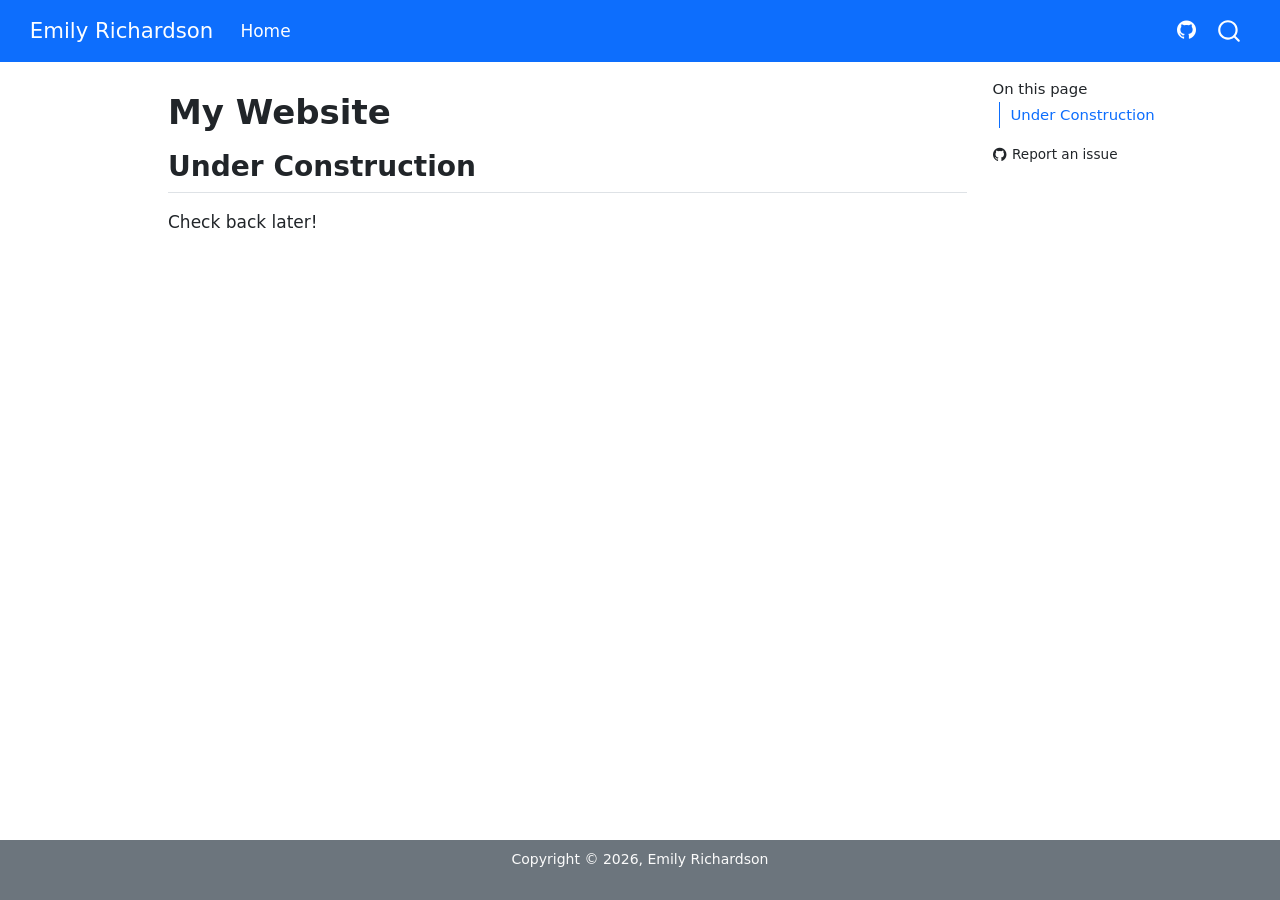
==== index.html @ fe3b8e13 "Built site for gh-pages" ====
<!DOCTYPE html>
<html xmlns="http://www.w3.org/1999/xhtml" lang="en" xml:lang="en"><head>

<meta charset="utf-8">
<meta name="generator" content="quarto-1.9.38">

<meta name="viewport" content="width=device-width, initial-scale=1.0, user-scalable=yes">


<title>My Website – Emily Richardson</title>
<style>
/* Default styles provided by pandoc.
** See https://pandoc.org/MANUAL.html#variables-for-html for config info.
*/
code{white-space: pre-wrap;}
span.smallcaps{font-variant: small-caps;}
div.columns{display: flex; gap: min(4vw, 1.5em);}
div.column{flex: auto; overflow-x: auto;}
div.hanging-indent{margin-left: 1.5em; text-indent: -1.5em;}
ul.task-list{list-style: none;}
ul.task-list li input[type="checkbox"] {
  width: 0.8em;
  margin: 0 0.8em 0.2em -1em; /* quarto-specific, see https://github.com/quarto-dev/quarto-cli/issues/4556 */ 
  vertical-align: middle;
}
</style>


<script src="site_libs/quarto-nav/quarto-nav.js"></script>
<script src="site_libs/quarto-nav/headroom.min.js"></script>
<script src="site_libs/clipboard/clipboard.min.js"></script>
<script src="site_libs/quarto-search/autocomplete.umd.js"></script>
<script src="site_libs/quarto-search/fuse.min.js"></script>
<script src="site_libs/quarto-search/quarto-search.js"></script>
<meta name="quarto:offset" content="./">
<script src="site_libs/quarto-html/quarto.js" type="module"></script>
<script src="site_libs/quarto-html/tabsets/tabsets.js" type="module"></script>
<script src="site_libs/quarto-html/popper.min.js"></script>
<script src="site_libs/quarto-html/tippy.umd.min.js"></script>
<script src="site_libs/quarto-html/anchor.min.js"></script>
<link href="site_libs/quarto-html/tippy.css" rel="stylesheet">
<link href="site_libs/quarto-html/quarto-syntax-highlighting-15634bcf2e68342d4ad2dfa704d543f6.css" rel="stylesheet" id="quarto-text-highlighting-styles">
<script src="site_libs/bootstrap/bootstrap.min.js"></script>
<link href="site_libs/bootstrap/bootstrap-icons.css" rel="stylesheet">
<link href="site_libs/bootstrap/bootstrap-a5e1f6ec0c89de0c92b3266342d8023a.min.css" rel="stylesheet" append-hash="true" id="quarto-bootstrap" data-mode="light">
<script id="quarto-search-options" type="application/json">{
  "location": "navbar",
  "copy-button": false,
  "collapse-after": 3,
  "panel-placement": "end",
  "type": "overlay",
  "limit": 50,
  "keyboard-shortcut": [
    "f",
    "/",
    "s"
  ],
  "show-item-context": false,
  "language": {
    "search-no-results-text": "No results",
    "search-matching-documents-text": "matching documents",
    "search-copy-link-title": "Copy link to search",
    "search-hide-matches-text": "Hide additional matches",
    "search-more-match-text": "more match in this document",
    "search-more-matches-text": "more matches in this document",
    "search-clear-button-title": "Clear",
    "search-text-placeholder": "",
    "search-detached-cancel-button-title": "Cancel",
    "search-submit-button-title": "Submit",
    "search-label": "Search"
  }
}</script>


</head>

<body class="nav-fixed quarto-light">

<div id="quarto-search-results"></div>
  <header id="quarto-header" class="headroom fixed-top">
    <nav class="navbar navbar-expand-lg " data-bs-theme="dark">
      <div class="navbar-container container-fluid">
      <div class="navbar-brand-container mx-auto">
    <a class="navbar-brand" href="./index.html">
    <span class="navbar-title">Emily Richardson</span>
    </a>
  </div>
            <div id="quarto-search" class="" title="Search"></div>
          <button class="navbar-toggler" type="button" data-bs-toggle="collapse" data-bs-target="#navbarCollapse" aria-controls="navbarCollapse" role="menu" aria-expanded="false" aria-label="Toggle navigation" onclick="if (window.quartoToggleHeadroom) { window.quartoToggleHeadroom(); }">
  <span class="navbar-toggler-icon"></span>
</button>
          <div class="collapse navbar-collapse" id="navbarCollapse">
            <ul class="navbar-nav navbar-nav-scroll me-auto">
  <li class="nav-item">
    <a class="nav-link active" href="./index.html" aria-current="page"> 
<span class="menu-text">Home</span></a>
  </li>  
</ul>
            <ul class="navbar-nav navbar-nav-scroll ms-auto">
  <li class="nav-item compact">
    <a class="nav-link" href="https://github.com/etrichardson/etrichardson.github.io"> <i class="bi bi-github" role="img">
</i> 
<span class="menu-text"></span></a>
  </li>  
</ul>
          </div> <!-- /navcollapse -->
            <div class="quarto-navbar-tools">
</div>
      </div> <!-- /container-fluid -->
    </nav>
</header>
<!-- content -->
<div id="quarto-content" class="quarto-container page-columns page-rows-contents page-layout-article page-navbar">
<!-- sidebar -->
<!-- margin-sidebar -->
    <div id="quarto-margin-sidebar" class="sidebar margin-sidebar">
        <nav id="TOC" role="doc-toc" class="toc-active">
    <h2 id="toc-title">On this page</h2>
   
  <ul>
  <li><a href="#under-construction" id="toc-under-construction" class="nav-link active" data-scroll-target="#under-construction">Under Construction</a></li>
  </ul>
<div class="toc-actions"><ul><li><a href="https://github.com/etrichardson/etrichardson.github.io/issues/new" class="toc-action"><i class="bi bi-github"></i>Report an issue</a></li></ul></div></nav>
    </div>
<!-- main -->
<main class="content" id="quarto-document-content">

<header id="title-block-header" class="quarto-title-block default">
<div class="quarto-title">
<h1 class="title">My Website</h1>
</div>



<div class="quarto-title-meta">

    
  
    
  </div>
  


</header>


<section id="under-construction" class="level2">
<h2 class="anchored" data-anchor-id="under-construction">Under Construction</h2>
<p>Check back later!</p>


</section>

</main> <!-- /main -->
<script id="quarto-html-after-body" type="application/javascript">
  window.document.addEventListener("DOMContentLoaded", function (event) {
    const icon = "";
    const anchorJS = new window.AnchorJS();
    anchorJS.options = {
      placement: 'right',
      icon: icon
    };
    anchorJS.add('.anchored');
    const isCodeAnnotation = (el) => {
      for (const clz of el.classList) {
        if (clz.startsWith('code-annotation-')) {                     
          return true;
        }
      }
      return false;
    }
    const onCopySuccess = function(e) {
      // button target
      const button = e.trigger;
      // don't keep focus
      button.blur();
      // flash "checked"
      button.classList.add('code-copy-button-checked');
      var currentTitle = button.getAttribute("title");
      button.setAttribute("title", "Copied!");
      let tooltip;
      if (window.bootstrap) {
        button.setAttribute("data-bs-toggle", "tooltip");
        button.setAttribute("data-bs-placement", "left");
        button.setAttribute("data-bs-title", "Copied!");
        tooltip = new bootstrap.Tooltip(button, 
          { trigger: "manual", 
            customClass: "code-copy-button-tooltip",
            offset: [0, -8]});
        tooltip.show();    
      }
      setTimeout(function() {
        if (tooltip) {
          tooltip.hide();
          button.removeAttribute("data-bs-title");
          button.removeAttribute("data-bs-toggle");
          button.removeAttribute("data-bs-placement");
        }
        button.setAttribute("title", currentTitle);
        button.classList.remove('code-copy-button-checked');
      }, 1000);
      // clear code selection
      e.clearSelection();
    }
    const getTextToCopy = function(trigger) {
      const outerScaffold = trigger.parentElement.cloneNode(true);
      const codeEl = outerScaffold.querySelector('code');
      for (const childEl of codeEl.children) {
        if (isCodeAnnotation(childEl)) {
          childEl.remove();
        }
      }
      return codeEl.innerText;
    }
    const clipboard = new window.ClipboardJS('.code-copy-button:not([data-in-quarto-modal])', {
      text: getTextToCopy
    });
    clipboard.on('success', onCopySuccess);
    if (window.document.getElementById('quarto-embedded-source-code-modal')) {
      const clipboardModal = new window.ClipboardJS('.code-copy-button[data-in-quarto-modal]', {
        text: getTextToCopy,
        container: window.document.getElementById('quarto-embedded-source-code-modal')
      });
      clipboardModal.on('success', onCopySuccess);
    }
      var localhostRegex = new RegExp(/^(?:http|https):\/\/localhost\:?[0-9]*\//);
      var mailtoRegex = new RegExp(/^mailto:/);
        var filterRegex = new RegExp("https:\/\/etrichardson\.github\.io\/");
      var isInternal = (href) => {
          return filterRegex.test(href) || localhostRegex.test(href) || mailtoRegex.test(href);
      }
      // Inspect non-navigation links and adorn them if external
     var links = window.document.querySelectorAll('a[href]:not(.nav-link):not(.navbar-brand):not(.toc-action):not(.sidebar-link):not(.sidebar-item-toggle):not(.pagination-link):not(.no-external):not([aria-hidden]):not(.dropdown-item):not(.quarto-navigation-tool):not(.about-link)');
      for (var i=0; i<links.length; i++) {
        const link = links[i];
        if (!isInternal(link.href)) {
          // undo the damage that might have been done by quarto-nav.js in the case of
          // links that we want to consider external
          if (link.dataset.originalHref !== undefined) {
            link.href = link.dataset.originalHref;
          }
            // target, if specified
            link.setAttribute("target", "_blank");
            if (link.getAttribute("rel") === null) {
              link.setAttribute("rel", "noopener");
            }
        }
      }
    function tippyHover(el, contentFn, onTriggerFn, onUntriggerFn) {
      const config = {
        allowHTML: true,
        maxWidth: 500,
        delay: 100,
        arrow: false,
        appendTo: function(el) {
            return el.parentElement;
        },
        interactive: true,
        interactiveBorder: 10,
        theme: 'quarto',
        placement: 'bottom-start',
      };
      if (contentFn) {
        config.content = contentFn;
      }
      if (onTriggerFn) {
        config.onTrigger = onTriggerFn;
      }
      if (onUntriggerFn) {
        config.onUntrigger = onUntriggerFn;
      }
      window.tippy(el, config); 
    }
    const noterefs = window.document.querySelectorAll('a[role="doc-noteref"]');
    for (var i=0; i<noterefs.length; i++) {
      const ref = noterefs[i];
      tippyHover(ref, function() {
        // use id or data attribute instead here
        let href = ref.getAttribute('data-footnote-href') || ref.getAttribute('href');
        try { href = new URL(href).hash; } catch {}
        const id = href.replace(/^#\/?/, "");
        const note = window.document.getElementById(id);
        if (note) {
          return note.innerHTML;
        } else {
          return "";
        }
      });
    }
    const xrefs = window.document.querySelectorAll('a.quarto-xref');
    const processXRef = (id, note) => {
      // Strip column container classes
      const stripColumnClz = (el) => {
        el.classList.remove("page-full", "page-columns");
        if (el.children) {
          for (const child of el.children) {
            stripColumnClz(child);
          }
        }
      }
      stripColumnClz(note)
      if (id === null || id.startsWith('sec-')) {
        // Special case sections, only their first couple elements
        const container = document.createElement("div");
        if (note.children && note.children.length > 2) {
          container.appendChild(note.children[0].cloneNode(true));
          for (let i = 1; i < note.children.length; i++) {
            const child = note.children[i];
            if (child.tagName === "P" && child.innerText === "") {
              continue;
            } else {
              container.appendChild(child.cloneNode(true));
              break;
            }
          }
          if (window.Quarto?.typesetMath) {
            window.Quarto.typesetMath(container);
          }
          return container.innerHTML
        } else {
          if (window.Quarto?.typesetMath) {
            window.Quarto.typesetMath(note);
          }
          return note.innerHTML;
        }
      } else {
        // Remove any anchor links if they are present
        const anchorLink = note.querySelector('a.anchorjs-link');
        if (anchorLink) {
          anchorLink.remove();
        }
        if (window.Quarto?.typesetMath) {
          window.Quarto.typesetMath(note);
        }
        if (note.classList.contains("callout")) {
          return note.outerHTML;
        } else {
          return note.innerHTML;
        }
      }
    }
    for (var i=0; i<xrefs.length; i++) {
      const xref = xrefs[i];
      tippyHover(xref, undefined, function(instance) {
        instance.disable();
        let url = xref.getAttribute('href');
        let hash = undefined; 
        if (url.startsWith('#')) {
          hash = url;
        } else {
          try { hash = new URL(url).hash; } catch {}
        }
        if (hash) {
          const id = hash.replace(/^#\/?/, "");
          const note = window.document.getElementById(id);
          if (note !== null) {
            try {
              const html = processXRef(id, note.cloneNode(true));
              instance.setContent(html);
            } finally {
              instance.enable();
              instance.show();
            }
          } else {
            // See if we can fetch this
            fetch(url.split('#')[0])
            .then(res => res.text())
            .then(html => {
              const parser = new DOMParser();
              const htmlDoc = parser.parseFromString(html, "text/html");
              const note = htmlDoc.getElementById(id);
              if (note !== null) {
                const html = processXRef(id, note);
                instance.setContent(html);
              } 
            }).finally(() => {
              instance.enable();
              instance.show();
            });
          }
        } else {
          // See if we can fetch a full url (with no hash to target)
          // This is a special case and we should probably do some content thinning / targeting
          fetch(url)
          .then(res => res.text())
          .then(html => {
            const parser = new DOMParser();
            const htmlDoc = parser.parseFromString(html, "text/html");
            const note = htmlDoc.querySelector('main.content');
            if (note !== null) {
              // This should only happen for chapter cross references
              // (since there is no id in the URL)
              // remove the first header
              if (note.children.length > 0 && note.children[0].tagName === "HEADER") {
                note.children[0].remove();
              }
              const html = processXRef(null, note);
              instance.setContent(html);
            } 
          }).finally(() => {
            instance.enable();
            instance.show();
          });
        }
      }, function(instance) {
      });
    }
        let selectedAnnoteEl;
        const selectorForAnnotation = ( cell, annotation) => {
          let cellAttr = 'data-code-cell="' + cell + '"';
          let lineAttr = 'data-code-annotation="' +  annotation + '"';
          const selector = 'span[' + cellAttr + '][' + lineAttr + ']';
          return selector;
        }
        const selectCodeLines = (annoteEl) => {
          const doc = window.document;
          const targetCell = annoteEl.getAttribute("data-target-cell");
          const targetAnnotation = annoteEl.getAttribute("data-target-annotation");
          const annoteSpan = window.document.querySelector(selectorForAnnotation(targetCell, targetAnnotation));
          const lines = annoteSpan.getAttribute("data-code-lines").split(",");
          const lineIds = lines.map((line) => {
            return targetCell + "-" + line;
          })
          let top = null;
          let height = null;
          let parent = null;
          if (lineIds.length > 0) {
              //compute the position of the single el (top and bottom and make a div)
              const el = window.document.getElementById(lineIds[0]);
              top = el.offsetTop;
              height = el.offsetHeight;
              parent = el.parentElement.parentElement;
            if (lineIds.length > 1) {
              const lastEl = window.document.getElementById(lineIds[lineIds.length - 1]);
              const bottom = lastEl.offsetTop + lastEl.offsetHeight;
              height = bottom - top;
            }
            if (top !== null && height !== null && parent !== null) {
              // cook up a div (if necessary) and position it 
              let div = window.document.getElementById("code-annotation-line-highlight");
              if (div === null) {
                div = window.document.createElement("div");
                div.setAttribute("id", "code-annotation-line-highlight");
                div.style.position = 'absolute';
                parent.appendChild(div);
              }
              div.style.top = top - 2 + "px";
              div.style.height = height + 4 + "px";
              div.style.left = 0;
              let gutterDiv = window.document.getElementById("code-annotation-line-highlight-gutter");
              if (gutterDiv === null) {
                gutterDiv = window.document.createElement("div");
                gutterDiv.setAttribute("id", "code-annotation-line-highlight-gutter");
                gutterDiv.style.position = 'absolute';
                const codeCell = window.document.getElementById(targetCell);
                const gutter = codeCell.querySelector('.code-annotation-gutter');
                gutter.appendChild(gutterDiv);
              }
              gutterDiv.style.top = top - 2 + "px";
              gutterDiv.style.height = height + 4 + "px";
            }
            selectedAnnoteEl = annoteEl;
          }
        };
        const unselectCodeLines = () => {
          const elementsIds = ["code-annotation-line-highlight", "code-annotation-line-highlight-gutter"];
          elementsIds.forEach((elId) => {
            const div = window.document.getElementById(elId);
            if (div) {
              div.remove();
            }
          });
          selectedAnnoteEl = undefined;
        };
          // Handle positioning of the toggle
      window.addEventListener(
        "resize",
        throttle(() => {
          elRect = undefined;
          if (selectedAnnoteEl) {
            selectCodeLines(selectedAnnoteEl);
          }
        }, 10)
      );
      function throttle(fn, ms) {
      let throttle = false;
      let timer;
        return (...args) => {
          if(!throttle) { // first call gets through
              fn.apply(this, args);
              throttle = true;
          } else { // all the others get throttled
              if(timer) clearTimeout(timer); // cancel #2
              timer = setTimeout(() => {
                fn.apply(this, args);
                timer = throttle = false;
              }, ms);
          }
        };
      }
        // Attach click handler to the DT
        const annoteDls = window.document.querySelectorAll('dt[data-target-cell]');
        for (const annoteDlNode of annoteDls) {
          annoteDlNode.addEventListener('click', (event) => {
            const clickedEl = event.target;
            if (clickedEl !== selectedAnnoteEl) {
              unselectCodeLines();
              const activeEl = window.document.querySelector('dt[data-target-cell].code-annotation-active');
              if (activeEl) {
                activeEl.classList.remove('code-annotation-active');
              }
              selectCodeLines(clickedEl);
              clickedEl.classList.add('code-annotation-active');
            } else {
              // Unselect the line
              unselectCodeLines();
              clickedEl.classList.remove('code-annotation-active');
            }
          });
        }
    const findCites = (el) => {
      const parentEl = el.parentElement;
      if (parentEl) {
        const cites = parentEl.dataset.cites;
        if (cites) {
          return {
            el,
            cites: cites.split(' ')
          };
        } else {
          return findCites(el.parentElement)
        }
      } else {
        return undefined;
      }
    };
    var bibliorefs = window.document.querySelectorAll('a[role="doc-biblioref"]');
    for (var i=0; i<bibliorefs.length; i++) {
      const ref = bibliorefs[i];
      const citeInfo = findCites(ref);
      if (citeInfo) {
        tippyHover(citeInfo.el, function() {
          var popup = window.document.createElement('div');
          citeInfo.cites.forEach(function(cite) {
            var citeDiv = window.document.createElement('div');
            citeDiv.classList.add('hanging-indent');
            citeDiv.classList.add('csl-entry');
            var biblioDiv = window.document.getElementById('ref-' + cite);
            if (biblioDiv) {
              citeDiv.innerHTML = biblioDiv.innerHTML;
            }
            popup.appendChild(citeDiv);
          });
          return popup.innerHTML;
        });
      }
    }
  });
  </script>
</div> <!-- /content -->
<footer class="footer">
  <div class="nav-footer">
    <div class="nav-footer-left">
      &nbsp;
    </div>   
    <div class="nav-footer-center">
<p>Copyright © 2026, Emily Richardson</p>
<div class="toc-actions d-sm-block d-md-none"><ul><li><a href="https://github.com/etrichardson/etrichardson.github.io/issues/new" class="toc-action"><i class="bi bi-github"></i>Report an issue</a></li></ul></div></div>
    <div class="nav-footer-right">
      &nbsp;
    </div>
  </div>
</footer>




</body></html>
---- site_libs/quarto-html/tippy.css ----
.tippy-box[data-animation=fade][data-state=hidden]{opacity:0}[data-tippy-root]{max-width:calc(100vw - 10px)}.tippy-box{position:relative;background-color:#333;color:#fff;border-radius:4px;font-size:14px;line-height:1.4;white-space:normal;outline:0;transition-property:transform,visibility,opacity}.tippy-box[data-placement^=top]>.tippy-arrow{bottom:0}.tippy-box[data-placement^=top]>.tippy-arrow:before{bottom:-7px;left:0;border-width:8px 8px 0;border-top-color:initial;transform-origin:center top}.tippy-box[data-placement^=bottom]>.tippy-arrow{top:0}.tippy-box[data-placement^=bottom]>.tippy-arrow:before{top:-7px;left:0;border-width:0 8px 8px;border-bottom-color:initial;transform-origin:center bottom}.tippy-box[data-placement^=left]>.tippy-arrow{right:0}.tippy-box[data-placement^=left]>.tippy-arrow:before{border-width:8px 0 8px 8px;border-left-color:initial;right:-7px;transform-origin:center left}.tippy-box[data-placement^=right]>.tippy-arrow{left:0}.tippy-box[data-placement^=right]>.tippy-arrow:before{left:-7px;border-width:8px 8px 8px 0;border-right-color:initial;transform-origin:center right}.tippy-box[data-inertia][data-state=visible]{transition-timing-function:cubic-bezier(.54,1.5,.38,1.11)}.tippy-arrow{width:16px;height:16px;color:#333}.tippy-arrow:before{content:"";position:absolute;border-color:transparent;border-style:solid}.tippy-content{position:relative;padding:5px 9px;z-index:1}
---- site_libs/quarto-html/quarto-syntax-highlighting-15634bcf2e68342d4ad2dfa704d543f6.css ----
/* quarto syntax highlight colors */
:root {
  --quarto-hl-ot-color: #003B4F;
  --quarto-hl-at-color: #657422;
  --quarto-hl-ss-color: #20794D;
  --quarto-hl-an-color: #5E5E5E;
  --quarto-hl-fu-color: #4758AB;
  --quarto-hl-st-color: #20794D;
  --quarto-hl-cf-color: #003B4F;
  --quarto-hl-op-color: #5E5E5E;
  --quarto-hl-er-color: #AD0000;
  --quarto-hl-bn-color: #AD0000;
  --quarto-hl-al-color: #AD0000;
  --quarto-hl-va-color: #111111;
  --quarto-hl-bu-color: inherit;
  --quarto-hl-ex-color: inherit;
  --quarto-hl-pp-color: #AD0000;
  --quarto-hl-in-color: #5E5E5E;
  --quarto-hl-vs-color: #20794D;
  --quarto-hl-wa-color: #5E5E5E;
  --quarto-hl-do-color: #5E5E5E;
  --quarto-hl-im-color: #00769E;
  --quarto-hl-ch-color: #20794D;
  --quarto-hl-dt-color: #AD0000;
  --quarto-hl-fl-color: #AD0000;
  --quarto-hl-co-color: #5E5E5E;
  --quarto-hl-cv-color: #5E5E5E;
  --quarto-hl-cn-color: #8f5902;
  --quarto-hl-sc-color: #5E5E5E;
  --quarto-hl-dv-color: #AD0000;
  --quarto-hl-kw-color: #003B4F;
}

/* other quarto variables */
:root {
  --quarto-font-monospace: SFMono-Regular, Menlo, Monaco, Consolas, "Liberation Mono", "Courier New", monospace;
}

/* syntax highlight based on Pandoc's rules */
pre > code.sourceCode > span {
  color: #003B4F;
}

code.sourceCode > span {
  color: #003B4F;
}

div.sourceCode,
div.sourceCode pre.sourceCode {
  color: #003B4F;
}

/* Normal */
code span {
  color: #003B4F;
}

/* Alert */
code span.al {
  color: #AD0000;
  font-style: inherit;
}

/* Annotation */
code span.an {
  color: #5E5E5E;
  font-style: inherit;
}

/* Attribute */
code span.at {
  color: #657422;
  font-style: inherit;
}

/* BaseN */
code span.bn {
  color: #AD0000;
  font-style: inherit;
}

/* BuiltIn */
code span.bu {
  font-style: inherit;
}

/* ControlFlow */
code span.cf {
  color: #003B4F;
  font-weight: bold;
  font-style: inherit;
}

/* Char */
code span.ch {
  color: #20794D;
  font-style: inherit;
}

/* Constant */
code span.cn {
  color: #8f5902;
  font-style: inherit;
}

/* Comment */
code span.co {
  color: #5E5E5E;
  font-style: inherit;
}

/* CommentVar */
code span.cv {
  color: #5E5E5E;
  font-style: italic;
}

/* Documentation */
code span.do {
  color: #5E5E5E;
  font-style: italic;
}

/* DataType */
code span.dt {
  color: #AD0000;
  font-style: inherit;
}

/* DecVal */
code span.dv {
  color: #AD0000;
  font-style: inherit;
}

/* Error */
code span.er {
  color: #AD0000;
  font-style: inherit;
}

/* Extension */
code span.ex {
  font-style: inherit;
}

/* Float */
code span.fl {
  color: #AD0000;
  font-style: inherit;
}

/* Function */
code span.fu {
  color: #4758AB;
  font-style: inherit;
}

/* Import */
code span.im {
  color: #00769E;
  font-style: inherit;
}

/* Information */
code span.in {
  color: #5E5E5E;
  font-style: inherit;
}

/* Keyword */
code span.kw {
  color: #003B4F;
  font-weight: bold;
  font-style: inherit;
}

/* Operator */
code span.op {
  color: #5E5E5E;
  font-style: inherit;
}

/* Other */
code span.ot {
  color: #003B4F;
  font-style: inherit;
}

/* Preprocessor */
code span.pp {
  color: #AD0000;
  font-style: inherit;
}

/* SpecialChar */
code span.sc {
  color: #5E5E5E;
  font-style: inherit;
}

/* SpecialString */
code span.ss {
  color: #20794D;
  font-style: inherit;
}

/* String */
code span.st {
  color: #20794D;
  font-style: inherit;
}

/* Variable */
code span.va {
  color: #111111;
  font-style: inherit;
}

/* VerbatimString */
code span.vs {
  color: #20794D;
  font-style: inherit;
}

/* Warning */
code span.wa {
  color: #5E5E5E;
  font-style: italic;
}

.prevent-inlining {
  content: "</";
}

/*# sourceMappingURL=f23921c56f73e400b49028c9186a1aa0.css.map */
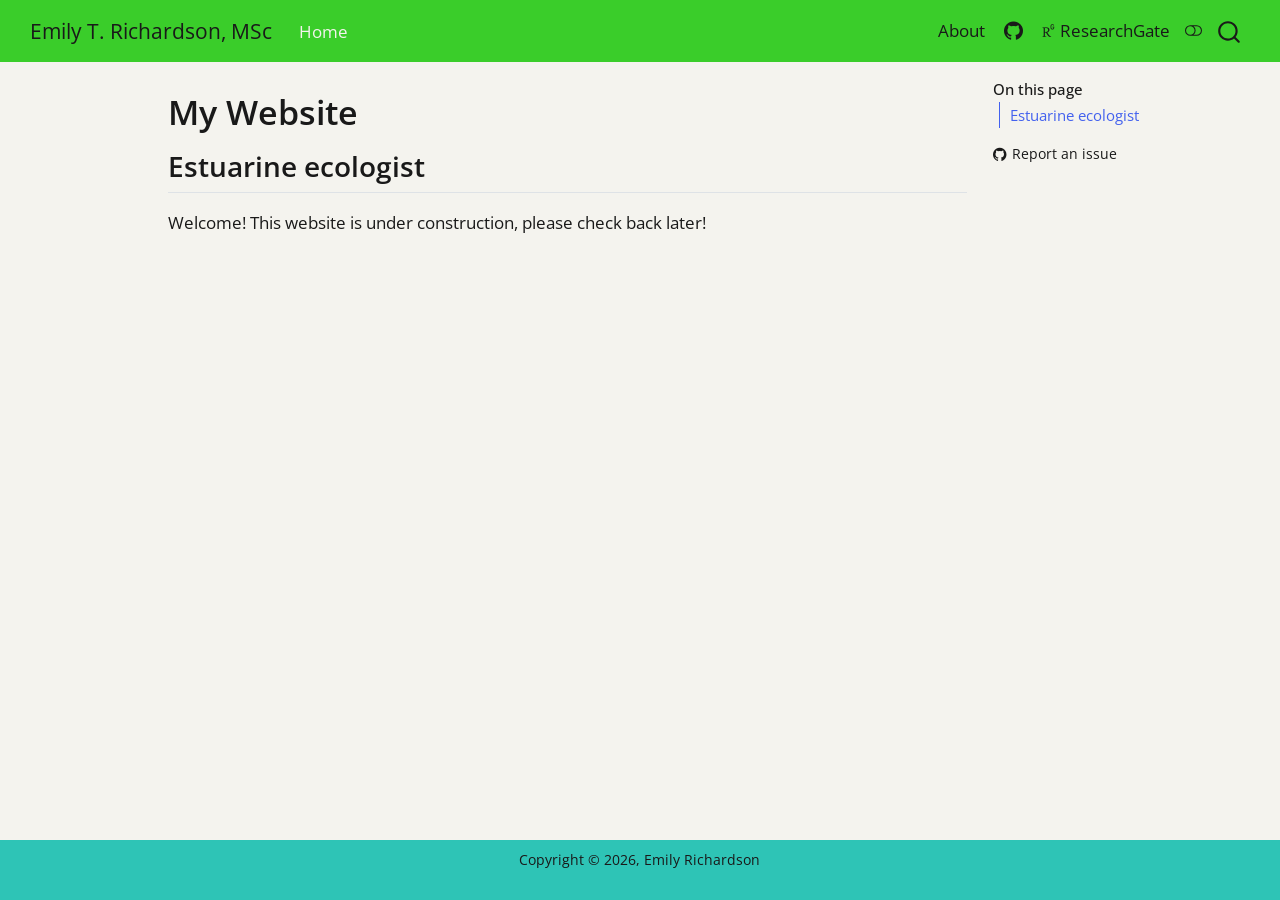
==== commit e52ace09: "Built site for gh-pages" ====
--- a/index.html
+++ b/index.html
@@ -7,7 +7,7 @@
 <meta name="viewport" content="width=device-width, initial-scale=1.0, user-scalable=yes">
 
 
-<title>My Website – Emily Richardson</title>
+<title>My Website – Emily T. Richardson, MSc</title>
 <style>
 /* Default styles provided by pandoc.
 ** See https://pandoc.org/MANUAL.html#variables-for-html for config info.
@@ -39,10 +39,16 @@
 <script src="site_libs/quarto-html/tippy.umd.min.js"></script>
 <script src="site_libs/quarto-html/anchor.min.js"></script>
 <link href="site_libs/quarto-html/tippy.css" rel="stylesheet">
-<link href="site_libs/quarto-html/quarto-syntax-highlighting-15634bcf2e68342d4ad2dfa704d543f6.css" rel="stylesheet" id="quarto-text-highlighting-styles">
+<link href="site_libs/quarto-html/quarto-syntax-highlighting-15634bcf2e68342d4ad2dfa704d543f6.css" rel="stylesheet" class="quarto-color-scheme" id="quarto-text-highlighting-styles">
+<link href="site_libs/quarto-html/quarto-syntax-highlighting-dark-0a6b7249c26820e032cb0bd839ff02b1.css" rel="stylesheet" class="quarto-color-scheme quarto-color-alternate" id="quarto-text-highlighting-styles">
+<link href="site_libs/quarto-html/quarto-syntax-highlighting-15634bcf2e68342d4ad2dfa704d543f6.css" rel="stylesheet" class="quarto-color-scheme-extra" id="quarto-text-highlighting-styles">
 <script src="site_libs/bootstrap/bootstrap.min.js"></script>
 <link href="site_libs/bootstrap/bootstrap-icons.css" rel="stylesheet">
-<link href="site_libs/bootstrap/bootstrap-a5e1f6ec0c89de0c92b3266342d8023a.min.css" rel="stylesheet" append-hash="true" id="quarto-bootstrap" data-mode="light">
+<link href="site_libs/bootstrap/bootstrap-7b75dc61f9dab1d1d333e1cc34845684.min.css" rel="stylesheet" append-hash="true" class="quarto-color-scheme" id="quarto-bootstrap" data-mode="light">
+<link href="site_libs/bootstrap/bootstrap-dark-8567b7510f5bb4a845d8d3d6c8f8e2b7.min.css" rel="stylesheet" append-hash="true" class="quarto-color-scheme quarto-color-alternate" id="quarto-bootstrap" data-mode="dark">
+<link href="site_libs/bootstrap/bootstrap-7b75dc61f9dab1d1d333e1cc34845684.min.css" rel="stylesheet" append-hash="true" class="quarto-color-scheme-extra" id="quarto-bootstrap" data-mode="light">
+<link href="site_libs/quarto-contrib/academicons-1.9.4/all.css" rel="stylesheet">
+<link href="site_libs/quarto-contrib/academicons-1.9.4/size.css" rel="stylesheet">
 <script id="quarto-search-options" type="application/json">{
   "location": "navbar",
   "copy-button": false,
@@ -74,7 +80,169 @@
 
 </head>
 
-<body class="nav-fixed quarto-light">
+<body class="nav-fixed quarto-light"><script id="quarto-html-before-body" type="application/javascript">
+    const toggleBodyColorMode = (bsSheetEl) => {
+      const mode = bsSheetEl.getAttribute("data-mode");
+      const bodyEl = window.document.querySelector("body");
+      if (mode === "dark") {
+        bodyEl.classList.add("quarto-dark");
+        bodyEl.classList.remove("quarto-light");
+      } else {
+        bodyEl.classList.add("quarto-light");
+        bodyEl.classList.remove("quarto-dark");
+      }
+    }
+    const toggleBodyColorPrimary = () => {
+      const bsSheetEl = window.document.querySelector("link#quarto-bootstrap:not([rel=disabled-stylesheet])");
+      if (bsSheetEl) {
+        toggleBodyColorMode(bsSheetEl);
+      }
+    }
+    const setColorSchemeToggle = (alternate) => {
+      const toggles = window.document.querySelectorAll('.quarto-color-scheme-toggle');
+      for (let i=0; i < toggles.length; i++) {
+        const toggle = toggles[i];
+        if (toggle) {
+          if (alternate) {
+            toggle.classList.add("alternate");
+          } else {
+            toggle.classList.remove("alternate");
+          }
+        }
+      }
+    };
+    const toggleColorMode = (alternate) => {
+      // Switch the stylesheets
+      const primaryStylesheets = window.document.querySelectorAll('link.quarto-color-scheme:not(.quarto-color-alternate)');
+      const alternateStylesheets = window.document.querySelectorAll('link.quarto-color-scheme.quarto-color-alternate');
+      manageTransitions('#quarto-margin-sidebar .nav-link', false);
+      if (alternate) {
+        // note: dark is layered on light, we don't disable primary!
+        enableStylesheet(alternateStylesheets);
+        for (const sheetNode of alternateStylesheets) {
+          if (sheetNode.id === "quarto-bootstrap") {
+            toggleBodyColorMode(sheetNode);
+          }
+        }
+      } else {
+        disableStylesheet(alternateStylesheets);
+        enableStylesheet(primaryStylesheets)
+        toggleBodyColorPrimary();
+      }
+      manageTransitions('#quarto-margin-sidebar .nav-link', true);
+      // Switch the toggles
+      setColorSchemeToggle(alternate)
+      // Hack to workaround the fact that safari doesn't
+      // properly recolor the scrollbar when toggling (#1455)
+      if (navigator.userAgent.indexOf('Safari') > 0 && navigator.userAgent.indexOf('Chrome') == -1) {
+        manageTransitions("body", false);
+        window.scrollTo(0, 1);
+        setTimeout(() => {
+          window.scrollTo(0, 0);
+          manageTransitions("body", true);
+        }, 40);
+      }
+    }
+    const disableStylesheet = (stylesheets) => {
+      for (let i=0; i < stylesheets.length; i++) {
+        const stylesheet = stylesheets[i];
+        stylesheet.rel = 'disabled-stylesheet';
+      }
+    }
+    const enableStylesheet = (stylesheets) => {
+      for (let i=0; i < stylesheets.length; i++) {
+        const stylesheet = stylesheets[i];
+        if(stylesheet.rel !== 'stylesheet') { // for Chrome, which will still FOUC without this check
+          stylesheet.rel = 'stylesheet';
+        }
+      }
+    }
+    const manageTransitions = (selector, allowTransitions) => {
+      const els = window.document.querySelectorAll(selector);
+      for (let i=0; i < els.length; i++) {
+        const el = els[i];
+        if (allowTransitions) {
+          el.classList.remove('notransition');
+        } else {
+          el.classList.add('notransition');
+        }
+      }
+    }
+    const isFileUrl = () => {
+      return window.location.protocol === 'file:';
+    }
+    const hasAlternateSentinel = () => {
+      let styleSentinel = getColorSchemeSentinel();
+      if (styleSentinel !== null) {
+        return styleSentinel === "alternate";
+      } else {
+        return false;
+      }
+    }
+    const setStyleSentinel = (alternate) => {
+      const value = alternate ? "alternate" : "default";
+      if (!isFileUrl()) {
+        window.localStorage.setItem("quarto-color-scheme", value);
+      } else {
+        localAlternateSentinel = value;
+      }
+    }
+    const getColorSchemeSentinel = () => {
+      if (!isFileUrl()) {
+        const storageValue = window.localStorage.getItem("quarto-color-scheme");
+        return storageValue != null ? storageValue : localAlternateSentinel;
+      } else {
+        return localAlternateSentinel;
+      }
+    }
+    const toggleGiscusIfUsed = (isAlternate, darkModeDefault) => {
+      const baseTheme = document.querySelector('#giscus-base-theme')?.value ?? 'light';
+      const alternateTheme = document.querySelector('#giscus-alt-theme')?.value ?? 'dark';
+      let newTheme = '';
+      if(authorPrefersDark) {
+        newTheme = isAlternate ? baseTheme : alternateTheme;
+      } else {
+        newTheme = isAlternate ? alternateTheme : baseTheme;
+      }
+      const changeGiscusTheme = () => {
+        // From: https://github.com/giscus/giscus/issues/336
+        const sendMessage = (message) => {
+          const iframe = document.querySelector('iframe.giscus-frame');
+          if (!iframe) return;
+          iframe.contentWindow.postMessage({ giscus: message }, 'https://giscus.app');
+        }
+        sendMessage({
+          setConfig: {
+            theme: newTheme
+          }
+        });
+      }
+      const isGiscussLoaded = window.document.querySelector('iframe.giscus-frame') !== null;
+      if (isGiscussLoaded) {
+        changeGiscusTheme();
+      }
+    };
+    const authorPrefersDark = false;
+    const darkModeDefault = authorPrefersDark;
+      document.querySelector('link#quarto-text-highlighting-styles.quarto-color-scheme-extra').rel = 'disabled-stylesheet';
+      document.querySelector('link#quarto-bootstrap.quarto-color-scheme-extra').rel = 'disabled-stylesheet';
+    let localAlternateSentinel = darkModeDefault ? 'alternate' : 'default';
+    // Dark / light mode switch
+    window.quartoToggleColorScheme = () => {
+      // Read the current dark / light value
+      let toAlternate = !hasAlternateSentinel();
+      toggleColorMode(toAlternate);
+      setStyleSentinel(toAlternate);
+      toggleGiscusIfUsed(toAlternate, darkModeDefault);
+      window.dispatchEvent(new Event('resize'));
+    };
+    // Switch to dark mode if need be
+    if (hasAlternateSentinel()) {
+      toggleColorMode(true);
+    } else {
+      toggleColorMode(false);
+    }
+  </script>
 
 <div id="quarto-search-results"></div>
   <header id="quarto-header" class="headroom fixed-top">
@@ -82,7 +250,7 @@
       <div class="navbar-container container-fluid">
       <div class="navbar-brand-container mx-auto">
     <a class="navbar-brand" href="./index.html">
-    <span class="navbar-title">Emily Richardson</span>
+    <span class="navbar-title">Emily T. Richardson, MSc</span>
     </a>
   </div>
             <div id="quarto-search" class="" title="Search"></div>
@@ -97,14 +265,23 @@
   </li>  
 </ul>
             <ul class="navbar-nav navbar-nav-scroll ms-auto">
+  <li class="nav-item">
+    <a class="nav-link" href="./about.html"> 
+<span class="menu-text">About</span></a>
+  </li>  
   <li class="nav-item compact">
     <a class="nav-link" href="https://github.com/etrichardson/etrichardson.github.io"> <i class="bi bi-github" role="img">
 </i> 
 <span class="menu-text"></span></a>
   </li>  
+  <li class="nav-item">
+    <a class="nav-link" href="https://www.researchgate.net/profile/Emily-Richardson-33"> 
+<span class="menu-text"><i class="ai  ai-researchgate" aria-label="researchgate"></i> ResearchGate</span></a>
+  </li>  
 </ul>
           </div> <!-- /navcollapse -->
             <div class="quarto-navbar-tools">
+  <a href="" class="quarto-color-scheme-toggle quarto-navigation-tool  px-1" onclick="window.quartoToggleColorScheme(); return false;" title="Toggle dark mode"><i class="bi"></i></a>
 </div>
       </div> <!-- /container-fluid -->
     </nav>
@@ -118,13 +295,14 @@
     <h2 id="toc-title">On this page</h2>
    
   <ul>
-  <li><a href="#under-construction" id="toc-under-construction" class="nav-link active" data-scroll-target="#under-construction">Under Construction</a></li>
+  <li><a href="#estuarine-ecologist" id="toc-estuarine-ecologist" class="nav-link active" data-scroll-target="#estuarine-ecologist">Estuarine ecologist</a></li>
   </ul>
 <div class="toc-actions"><ul><li><a href="https://github.com/etrichardson/etrichardson.github.io/issues/new" class="toc-action"><i class="bi bi-github"></i>Report an issue</a></li></ul></div></nav>
     </div>
 <!-- main -->
 <main class="content" id="quarto-document-content">
 
+
 <header id="title-block-header" class="quarto-title-block default">
 <div class="quarto-title">
 <h1 class="title">My Website</h1>
@@ -144,9 +322,9 @@
 </header>
 
 
-<section id="under-construction" class="level2">
-<h2 class="anchored" data-anchor-id="under-construction">Under Construction</h2>
-<p>Check back later!</p>
+<section id="estuarine-ecologist" class="level2">
+<h2 class="anchored" data-anchor-id="estuarine-ecologist">Estuarine ecologist</h2>
+<p>Welcome! This website is under construction, please check back later!</p>
 
 
 </section>
@@ -154,6 +332,19 @@
 </main> <!-- /main -->
 <script id="quarto-html-after-body" type="application/javascript">
   window.document.addEventListener("DOMContentLoaded", function (event) {
+    // Ensure there is a toggle, if there isn't float one in the top right
+    if (window.document.querySelector('.quarto-color-scheme-toggle') === null) {
+      const a = window.document.createElement('a');
+      a.classList.add('top-right');
+      a.classList.add('quarto-color-scheme-toggle');
+      a.href = "";
+      a.onclick = function() { try { window.quartoToggleColorScheme(); } catch {} return false; };
+      const i = window.document.createElement("i");
+      i.classList.add('bi');
+      a.appendChild(i);
+      window.document.body.appendChild(a);
+    }
+    setColorSchemeToggle(hasAlternateSentinel())
     const icon = "";
     const anchorJS = new window.AnchorJS();
     anchorJS.options = {
--- a/site_libs/quarto-html/quarto-syntax-highlighting-dark-0a6b7249c26820e032cb0bd839ff02b1.css
+++ b/site_libs/quarto-html/quarto-syntax-highlighting-dark-0a6b7249c26820e032cb0bd839ff02b1.css
@@ -0,0 +1,219 @@
+/* quarto syntax highlight colors */
+:root {
+  --quarto-hl-al-color: #f07178;
+  --quarto-hl-an-color: #d4d0ab;
+  --quarto-hl-at-color: #00e0e0;
+  --quarto-hl-bn-color: #d4d0ab;
+  --quarto-hl-bu-color: #abe338;
+  --quarto-hl-ch-color: #abe338;
+  --quarto-hl-co-color: #f8f8f2;
+  --quarto-hl-cv-color: #ffd700;
+  --quarto-hl-cn-color: #ffd700;
+  --quarto-hl-cf-color: #ffa07a;
+  --quarto-hl-dt-color: #ffa07a;
+  --quarto-hl-dv-color: #d4d0ab;
+  --quarto-hl-do-color: #f8f8f2;
+  --quarto-hl-er-color: #f07178;
+  --quarto-hl-ex-color: #00e0e0;
+  --quarto-hl-fl-color: #d4d0ab;
+  --quarto-hl-fu-color: #ffa07a;
+  --quarto-hl-im-color: #abe338;
+  --quarto-hl-in-color: #d4d0ab;
+  --quarto-hl-kw-color: #ffa07a;
+  --quarto-hl-op-color: #ffa07a;
+  --quarto-hl-ot-color: #00e0e0;
+  --quarto-hl-pp-color: #dcc6e0;
+  --quarto-hl-re-color: #00e0e0;
+  --quarto-hl-sc-color: #abe338;
+  --quarto-hl-ss-color: #abe338;
+  --quarto-hl-st-color: #abe338;
+  --quarto-hl-va-color: #00e0e0;
+  --quarto-hl-vs-color: #abe338;
+  --quarto-hl-wa-color: #dcc6e0;
+}
+
+/* other quarto variables */
+:root {
+  --quarto-font-monospace: SFMono-Regular, Menlo, Monaco, Consolas, "Liberation Mono", "Courier New", monospace;
+}
+
+/* syntax highlight based on Pandoc's rules */
+pre > code.sourceCode > span {
+  color: #f8f8f2;
+}
+
+code.sourceCode > span {
+  color: #f8f8f2;
+}
+
+div.sourceCode,
+div.sourceCode pre.sourceCode {
+  color: #f8f8f2;
+}
+
+/* Normal */
+code span {
+  color: #f8f8f2;
+}
+
+/* Alert */
+code span.al {
+  color: #f07178;
+}
+
+/* Annotation */
+code span.an {
+  color: #d4d0ab;
+}
+
+/* Attribute */
+code span.at {
+  color: #00e0e0;
+}
+
+/* BaseN */
+code span.bn {
+  color: #d4d0ab;
+}
+
+/* BuiltIn */
+code span.bu {
+  color: #abe338;
+}
+
+/* ControlFlow */
+code span.cf {
+  font-weight: bold;
+  color: #ffa07a;
+}
+
+/* Char */
+code span.ch {
+  color: #abe338;
+}
+
+/* Constant */
+code span.cn {
+  color: #ffd700;
+}
+
+/* Comment */
+code span.co {
+  font-style: italic;
+  color: #f8f8f2;
+}
+
+/* CommentVar */
+code span.cv {
+  color: #ffd700;
+}
+
+/* Documentation */
+code span.do {
+  color: #f8f8f2;
+}
+
+/* DataType */
+code span.dt {
+  color: #ffa07a;
+}
+
+/* DecVal */
+code span.dv {
+  color: #d4d0ab;
+}
+
+/* Error */
+code span.er {
+  color: #f07178;
+  text-decoration: underline;
+}
+
+/* Extension */
+code span.ex {
+  font-weight: bold;
+  color: #00e0e0;
+}
+
+/* Float */
+code span.fl {
+  color: #d4d0ab;
+}
+
+/* Function */
+code span.fu {
+  color: #ffa07a;
+}
+
+/* Import */
+code span.im {
+  color: #abe338;
+}
+
+/* Information */
+code span.in {
+  color: #d4d0ab;
+}
+
+/* Keyword */
+code span.kw {
+  font-weight: bold;
+  color: #ffa07a;
+}
+
+/* Operator */
+code span.op {
+  color: #ffa07a;
+}
+
+/* Other */
+code span.ot {
+  color: #00e0e0;
+}
+
+/* Preprocessor */
+code span.pp {
+  color: #dcc6e0;
+}
+
+/* RegionMarker */
+code span.re {
+  background-color: #f8f8f2;
+  color: #00e0e0;
+}
+
+/* SpecialChar */
+code span.sc {
+  color: #abe338;
+}
+
+/* SpecialString */
+code span.ss {
+  color: #abe338;
+}
+
+/* String */
+code span.st {
+  color: #abe338;
+}
+
+/* Variable */
+code span.va {
+  color: #00e0e0;
+}
+
+/* VerbatimString */
+code span.vs {
+  color: #abe338;
+}
+
+/* Warning */
+code span.wa {
+  color: #dcc6e0;
+}
+
+.prevent-inlining {
+  content: "</";
+}
+
+/*# sourceMappingURL=175367c052bafc98bd680af3479823f0.css.map */
--- a/site_libs/quarto-contrib/academicons-1.9.4/all.css
+++ b/site_libs/quarto-contrib/academicons-1.9.4/all.css
@@ -0,0 +1,738 @@
+/*
+ *  Academicons 1.9.4 by James Walsh (https://github.com/jpswalsh) and Katja Bercic (https://github.com/katjabercic)
+ *  Fonts generated using FontForge - https://fontforge.org
+ *  Square icons designed to be used alongside Font Awesome square icons - https://fortawesome.github.io/Font-Awesome/
+ *  Licenses - Font: SIL OFL 1.1, CSS: MIT License
+ */
+@font-face {
+  font-family: 'Academicons';
+  font-style: normal;
+  font-weight: 400;
+  font-display: block;
+  src: url('1e21o67/academicons.eot');
+  src: url('1e21o67/academicons.eot') format('embedded-opentype'),
+    url('1e21o67/academicons.ttf') format('truetype'),
+    url('1e21o67/academicons.woff') format('woff'),
+    url('1e21o67/academicons.svg') format('svg');
+}
+
+.ai {
+  font-family: 'Academicons';
+  font-weight: 400;
+  -moz-osx-font-smoothing: grayscale;
+  -webkit-font-smoothing: antialiased;
+  display: inline-block;
+  font-style: normal;
+  font-variant: normal;
+  text-rendering: auto;
+  line-height: 1;
+}
+
+.ai-academia:before {
+  content: "\e9af";
+}
+
+.ai-academia-square:before {
+  content: "\e93d";
+}
+
+.ai-acclaim:before {
+  content: "\e92e";
+}
+
+.ai-acclaim-square:before {
+  content: "\e93a";
+}
+
+.ai-acm:before {
+  content: "\e93c";
+}
+
+.ai-acm-square:before {
+  content: "\e95d";
+}
+
+.ai-acmdl:before {
+  content: "\e96a";
+}
+
+.ai-acmdl-square:before {
+  content: "\e9d3";
+}
+
+.ai-ads:before {
+  content: "\e9cb";
+}
+
+.ai-ads-square:before {
+  content: "\e94a";
+}
+
+.ai-africarxiv:before {
+  content: "\e91b";
+}
+
+.ai-africarxiv-square:before {
+  content: "\e90b";
+}
+
+.ai-archive:before {
+  content: "\e955";
+}
+
+.ai-archive-square:before {
+  content: "\e956";
+}
+
+.ai-arxiv:before {
+  content: "\e974";
+}
+
+.ai-arxiv-square:before {
+  content: "\e9a6";
+}
+
+.ai-biorxiv:before {
+  content: "\e9a2";
+}
+
+.ai-biorxiv-square:before {
+  content: "\e98b";
+}
+
+.ai-ceur:before {
+  content: "\e96d";
+}
+
+.ai-ceur-square:before {
+  content: "\e92f";
+}
+
+.ai-ciencia-vitae:before {
+  content: "\e912";
+}
+
+.ai-ciencia-vitae-square:before {
+  content: "\e913";
+}
+
+.ai-clarivate:before {
+  content: "\e924";
+}
+
+.ai-clarivate-square:before {
+  content: "\e925";
+}
+
+.ai-closed-access:before {
+  content: "\e942";
+}
+
+.ai-closed-access-square:before {
+  content: "\e943";
+}
+
+.ai-conversation:before {
+  content: "\e94c";
+}
+
+.ai-conversation-square:before {
+  content: "\e915";
+}
+
+.ai-coursera:before {
+  content: "\e95f";
+}
+
+.ai-coursera-square:before {
+  content: "\e97f";
+}
+
+.ai-crossref:before {
+  content: "\e918";
+}
+
+.ai-crossref-square:before {
+  content: "\e919";
+}
+
+.ai-cv:before {
+  content: "\e9a5";
+}
+
+.ai-cv-square:before {
+  content: "\e90a";
+}
+
+.ai-datacite:before {
+  content: "\e91c";
+}
+
+.ai-datacite-square:before {
+  content: "\e91d";
+}
+
+.ai-dataverse:before {
+  content: "\e9f7";
+}
+
+.ai-dataverse-square:before {
+  content: "\e9e4";
+}
+
+.ai-dblp:before {
+  content: "\e94f";
+}
+
+.ai-dblp-square:before {
+  content: "\e93f";
+}
+
+.ai-depsy:before {
+  content: "\e97a";
+}
+
+.ai-depsy-square:before {
+  content: "\e94b";
+}
+
+.ai-doi:before {
+  content: "\e97e";
+}
+
+.ai-doi-square:before {
+  content: "\e98f";
+}
+
+.ai-dryad:before {
+  content: "\e97c";
+}
+
+.ai-dryad-square:before {
+  content: "\e98c";
+}
+
+.ai-elsevier:before {
+  content: "\e961";
+}
+
+.ai-elsevier-square:before {
+  content: "\e910";
+}
+
+.ai-figshare:before {
+  content: "\e981";
+}
+
+.ai-figshare-square:before {
+  content: "\e9e7";
+}
+
+.ai-google-scholar:before {
+  content: "\e9d4";
+}
+
+.ai-google-scholar-square:before {
+  content: "\e9f9";
+}
+
+.ai-hal:before {
+  content: "\e92c";
+}
+
+.ai-hal-square:before {
+  content: "\e92d";
+}
+
+.ai-hypothesis:before {
+  content: "\e95a";
+}
+
+.ai-hypothesis-square:before {
+  content: "\e95b";
+}
+
+.ai-ideas-repec:before {
+  content: "\e9ed";
+}
+
+.ai-ideas-repec-square:before {
+  content: "\e9f8";
+}
+
+.ai-ieee:before {
+  content: "\e929";
+}
+
+.ai-ieee-square:before {
+  content: "\e9b9";
+}
+
+.ai-impactstory:before {
+  content: "\e9cf";
+}
+
+.ai-impactstory-square:before {
+  content: "\e9aa";
+}
+
+.ai-inaturalist:before {
+  content: "\e900";
+}
+
+.ai-inaturalist-square:before {
+  content: "\e901";
+}
+
+.ai-inpn:before {
+  content: "\e902";
+}
+
+.ai-inpn-square:before {
+  content: "\e903";
+}
+
+.ai-inspire:before {
+  content: "\e9e9";
+}
+
+.ai-inspire-square:before {
+  content: "\e9fe";
+}
+
+.ai-isidore:before {
+  content: "\e936";
+}
+
+.ai-isidore-square:before {
+  content: "\e954";
+}
+
+.ai-isni:before {
+  content: "\e957";
+}
+
+.ai-isni-square:before {
+  content: "\e958";
+}
+
+.ai-jstor:before {
+  content: "\e938";
+}
+
+.ai-jstor-square:before {
+  content: "\e944";
+}
+
+.ai-lattes:before {
+  content: "\e9b3";
+}
+
+.ai-lattes-square:before {
+  content: "\e99c";
+}
+
+.ai-mathoverflow:before {
+  content: "\e9f6";
+}
+
+.ai-mathoverflow-square:before {
+  content: "\e97b";
+}
+
+.ai-mendeley:before {
+  content: "\e9f0";
+}
+
+.ai-mendeley-square:before {
+  content: "\e9f3";
+}
+
+.ai-moodle:before {
+  content: "\e907";
+}
+
+.ai-moodle-square:before {
+  content: "\e908";
+}
+
+.ai-mtmt:before {
+  content: "\e950";
+}
+
+.ai-mtmt-square:before {
+  content: "\e951";
+}
+
+.ai-nakala:before {
+  content: "\e940";
+}
+
+.ai-nakala-square:before {
+  content: "\e941";
+}
+
+.ai-obp:before {
+  content: "\e92a";
+}
+
+.ai-obp-square:before {
+  content: "\e92b";
+}
+
+.ai-open-access:before {
+  content: "\e939";
+}
+
+.ai-open-access-square:before {
+  content: "\e9f4";
+}
+
+.ai-open-data:before {
+  content: "\e966";
+}
+
+.ai-open-data-square:before {
+  content: "\e967";
+}
+
+.ai-open-materials:before {
+  content: "\e968";
+}
+
+.ai-open-materials-square:before {
+  content: "\e969";
+}
+
+.ai-openedition:before {
+  content: "\e946";
+}
+
+.ai-openedition-square:before {
+  content: "\e947";
+}
+
+.ai-orcid:before {
+  content: "\e9d9";
+}
+
+.ai-orcid-square:before {
+  content: "\e9c3";
+}
+
+.ai-osf:before {
+  content: "\e9ef";
+}
+
+.ai-osf-square:before {
+  content: "\e931";
+}
+
+.ai-overleaf:before {
+  content: "\e914";
+}
+
+.ai-overleaf-square:before {
+  content: "\e98d";
+}
+
+.ai-philpapers:before {
+  content: "\e98a";
+}
+
+.ai-philpapers-square:before {
+  content: "\e96f";
+}
+
+.ai-piazza:before {
+  content: "\e99a";
+}
+
+.ai-piazza-square:before {
+  content: "\e90c";
+}
+
+.ai-preregistered:before {
+  content: "\e906";
+}
+
+.ai-preregistered-square:before {
+  content: "\e96b";
+}
+
+.ai-protocols:before {
+  content: "\e952";
+}
+
+.ai-protocols-square:before {
+  content: "\e953";
+}
+
+.ai-psyarxiv:before {
+  content: "\e90e";
+}
+
+.ai-psyarxiv-square:before {
+  content: "\e90f";
+}
+
+.ai-publons:before {
+  content: "\e937";
+}
+
+.ai-publons-square:before {
+  content: "\e94e";
+}
+
+.ai-pubmed:before {
+  content: "\e99f";
+}
+
+.ai-pubmed-square:before {
+  content: "\e97d";
+}
+
+.ai-pubpeer:before {
+  content: "\e922";
+}
+
+.ai-pubpeer-square:before {
+  content: "\e923";
+}
+
+.ai-researcherid:before {
+  content: "\e91a";
+}
+
+.ai-researcherid-square:before {
+  content: "\e95c";
+}
+
+.ai-researchgate:before {
+  content: "\e95e";
+}
+
+.ai-researchgate-square:before {
+  content: "\e99e";
+}
+
+.ai-ror:before {
+  content: "\e948";
+}
+
+.ai-ror-square:before {
+  content: "\e949";
+}
+
+.ai-sci-hub:before {
+  content: "\e959";
+}
+
+.ai-sci-hub-square:before {
+  content: "\e905";
+}
+
+.ai-scirate:before {
+  content: "\e98e";
+}
+
+.ai-scirate-square:before {
+  content: "\e99d";
+}
+
+.ai-scopus:before {
+  content: "\e91e";
+}
+
+.ai-scopus-square:before {
+  content: "\e91f";
+}
+
+.ai-semantic-scholar:before {
+  content: "\e96e";
+}
+
+.ai-semantic-scholar-square:before {
+  content: "\e96c";
+}
+
+.ai-springer:before {
+  content: "\e928";
+}
+
+.ai-springer-square:before {
+  content: "\e99b";
+}
+
+.ai-ssrn:before {
+  content: "\e916";
+}
+
+.ai-ssrn-square:before {
+  content: "\e917";
+}
+
+.ai-stackoverflow:before {
+  content: "\e920";
+}
+
+.ai-stackoverflow-square:before {
+  content: "\e921";
+}
+
+.ai-viaf:before {
+  content: "\e933";
+}
+
+.ai-viaf-square:before {
+  content: "\e934";
+}
+
+.ai-wiley:before {
+  content: "\e926";
+}
+
+.ai-wiley-square:before {
+  content: "\e927";
+}
+
+.ai-zenodo:before {
+  content: "\e911";
+}
+
+.ai-zotero:before {
+  content: "\e962";
+}
+
+.ai-zotero-square:before {
+  content: "\e932";
+}
+
+/*  Duplication of the FontAwesome style classes using 'ai' in place of 'fa'. */
+.ai-lg {
+  font-size: 1.33333em;
+  line-height: 0.75em;
+  vertical-align: -.0667em;
+}
+
+.ai-xs {
+  font-size: .75em;
+}
+
+.ai-sm {
+  font-size: .875em;
+}
+
+.ai-1x {
+  font-size: 1em;
+}
+
+.ai-2x {
+  font-size: 2em;
+}
+
+.ai-3x {
+  font-size: 3em;
+}
+
+.ai-4x {
+  font-size: 4em;
+}
+
+.ai-5x {
+  font-size: 5em;
+}
+
+.ai-6x {
+  font-size: 6em;
+}
+
+.ai-7x {
+  font-size: 7em;
+}
+
+.ai-8x {
+  font-size: 8em;
+}
+
+.ai-9x {
+  font-size: 9em;
+}
+
+.ai-10x {
+  font-size: 10em;
+}
+
+.ai-fw {
+  text-align: center;
+  width: 1.25em;
+}
+
+.ai-ul {
+  list-style-type: none;
+  margin-left: 2.5em;
+  padding-left: 0;
+}
+
+.ai-ul>li {
+  position: relative;
+}
+
+.ai-li {
+  left: -2em;
+  position: absolute;
+  text-align: center;
+  width: 2em;
+  line-height: inherit;
+}
+
+.ai-border {
+  border: solid 0.08em #eee;
+  border-radius: .1em;
+  padding: .2em .25em .15em;
+}
+
+.ai-pull-left {
+  float: left;
+}
+
+.ai-pull-right {
+  float: right;
+}
+
+.ai.ai-pull-left {
+  margin-right: .3em;
+}
+
+.ai.ai-pull-right {
+  margin-right: .3em;
+}
+
+.ai-stack {
+  display: inline-block;
+  height: 2em;
+  line-height: 2em;
+  position: relative;
+  vertical-align: middle;
+  width: 2.5em;
+}
+
+.ai-stack-1x,
+.ai-stack-2x {
+  left: 0;
+  position: absolute;
+  text-align: center;
+  width: 100%;
+}
+
+.ai-stack-1x {
+  line-height: inherit;
+}
+
+.ai-stack-2x {
+  font-size: 2em;
+}
+
+.ai-inverse {
+  color: #fff;
+}
--- a/site_libs/quarto-contrib/academicons-1.9.4/size.css
+++ b/site_libs/quarto-contrib/academicons-1.9.4/size.css
@@ -0,0 +1,115 @@
+.ai-tiny {
+  font-size: 0.5em;
+}
+
+.ai-scriptsize {
+  font-size: 0.7em;
+}
+
+.ai-footnotesize {
+  font-size: 0.8em;
+}
+
+.ai-small {
+  font-size: 0.9em;
+}
+
+.ai-normalsize {
+  font-size: 1em;
+}
+
+.ai-large {
+  font-size: 1.2em;
+}
+
+.ai-Large {
+  font-size: 1.5em;
+}
+
+.ai-LARGE {
+  font-size: 1.75em;
+}
+
+.ai-huge {
+  font-size: 2em;
+}
+
+.ai-Huge {
+  font-size: 2.5em;
+}
+
+.ai-1x {
+  font-size: 1em;
+}
+
+.ai-2x {
+  font-size: 2em;
+}
+
+.ai-3x {
+  font-size: 3em;
+}
+
+.ai-4x {
+  font-size: 4em;
+}
+
+.ai-5x {
+  font-size: 5em;
+}
+
+.ai-6x {
+  font-size: 6em;
+}
+
+.ai-7x {
+  font-size: 7em;
+}
+
+.ai-8x {
+  font-size: 8em;
+}
+
+.ai-9x {
+  font-size: 9em;
+}
+
+.ai-10x {
+  font-size: 10em;
+}
+
+.ai-2xs {
+  font-size: 0.625em;
+  line-height: 0.1em;
+  vertical-align: 0.225em;
+}
+
+.ai-xs {
+  font-size: 0.75em;
+  line-height: 0.08333em;
+  vertical-align: 0.125em;
+}
+
+.ai-sm {
+  font-size: 0.875em;
+  line-height: 0.07143em;
+  vertical-align: 0.05357em;
+}
+
+.ai-lg {
+  font-size: 1.25em;
+  line-height: 0.05em;
+  vertical-align: -0.075em;
+}
+
+.ai-xl {
+  font-size: 1.5em;
+  line-height: 0.04167em;
+  vertical-align: -0.125em;
+}
+
+.ai-2xl {
+  font-size: 2em;
+  line-height: 0.03125em;
+  vertical-align: -0.1875em;
+}
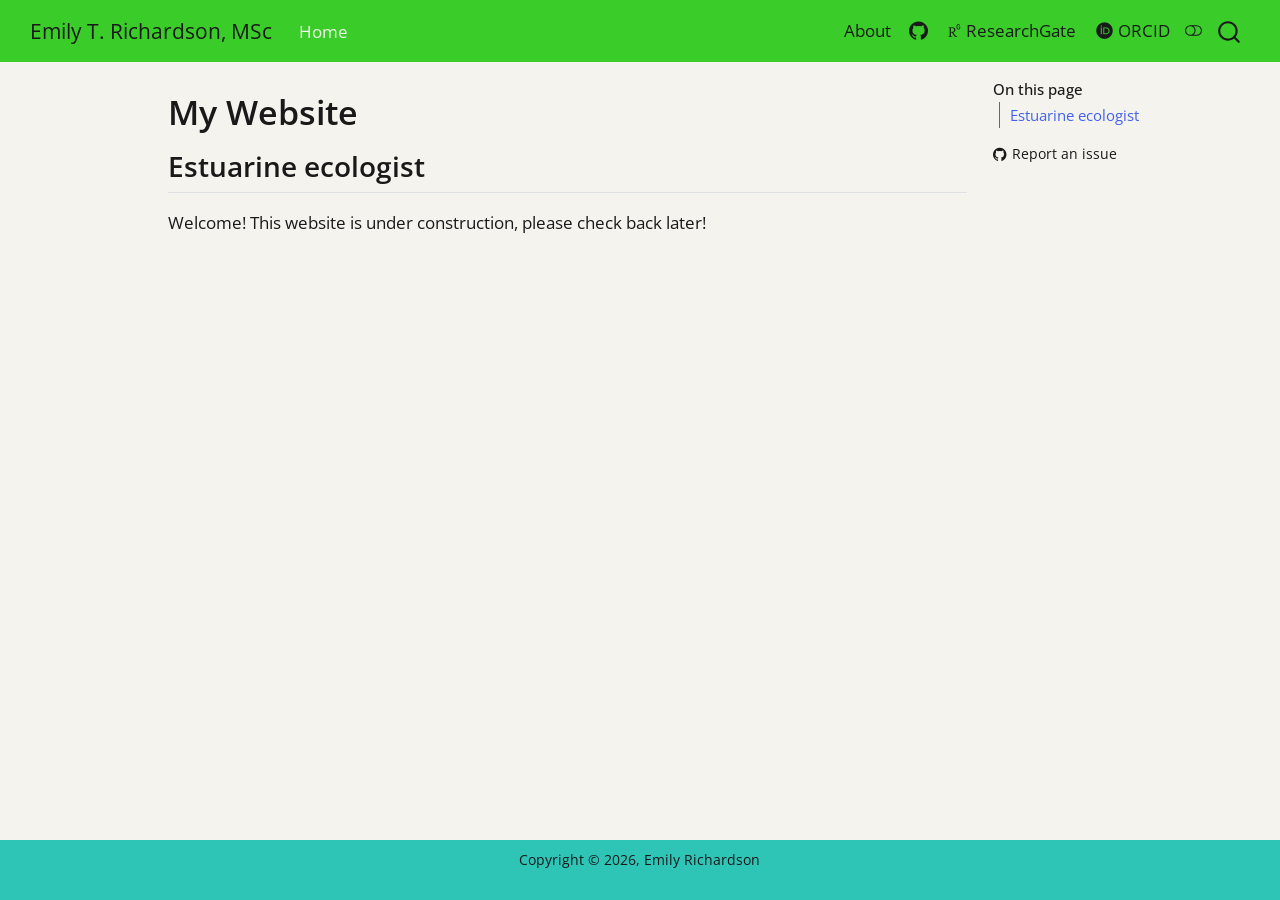
==== commit b4ab620f: "Built site for gh-pages" ====
--- a/index.html
+++ b/index.html
@@ -278,6 +278,10 @@
     <a class="nav-link" href="https://www.researchgate.net/profile/Emily-Richardson-33"> 
 <span class="menu-text"><i class="ai  ai-researchgate" aria-label="researchgate"></i> ResearchGate</span></a>
   </li>  
+  <li class="nav-item">
+    <a class="nav-link" href="https://orcid.org/0000-0003-2696-8266"> 
+<span class="menu-text"><i class="ai  ai-orcid" aria-label="orcid"></i> ORCID</span></a>
+  </li>  
 </ul>
           </div> <!-- /navcollapse -->
             <div class="quarto-navbar-tools">
